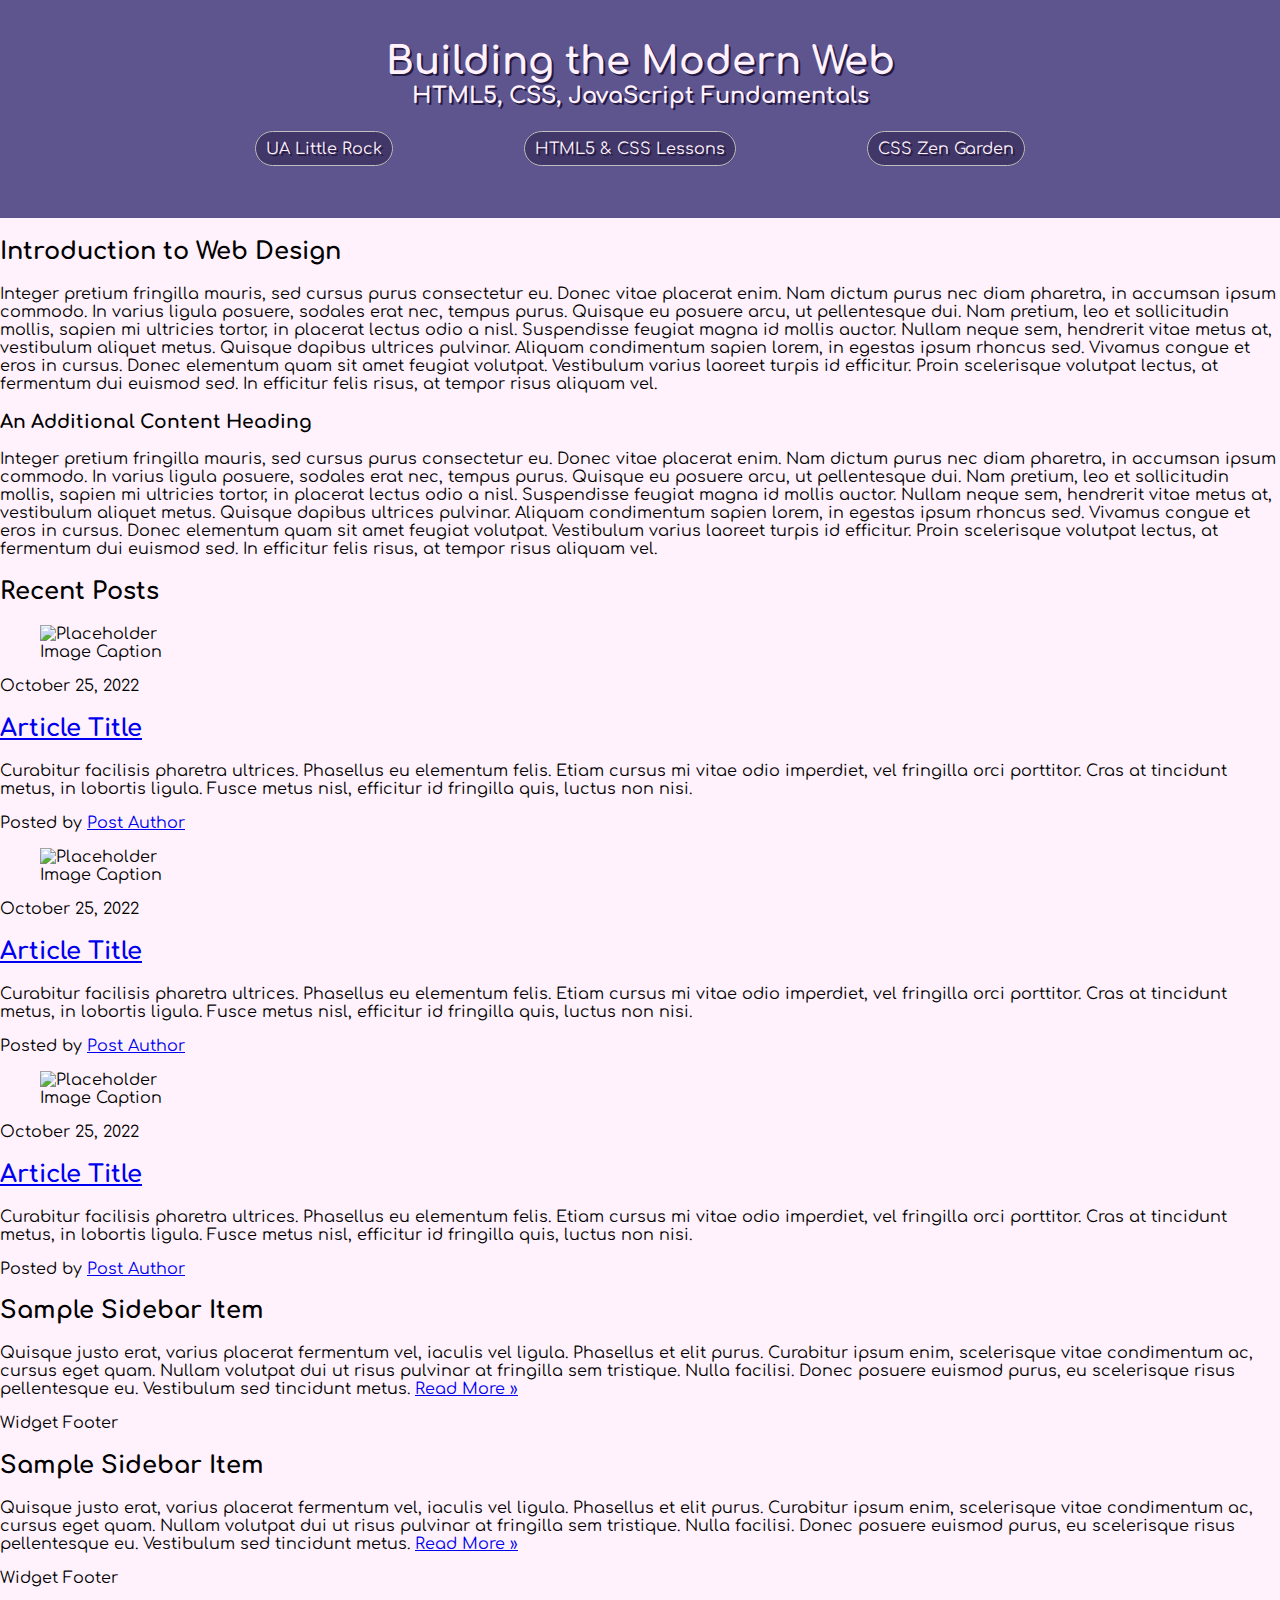
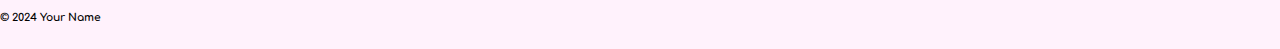
==== css-demo/index.html @ 504c539c "Added CSS to Header" ====
<!DOCTYPE html>
<html lang="en">
<head>
  <title>Web Technologies - CSS Demo</title>
  <meta charset="UTF-8">
  <meta name="description" content="Keyword rich narrative on site purpose">
  <meta name="author" content="Thomas Wallace">
  <link href="assets/css/style.css" rel="stylesheet">
  <link rel="preconnect" href="https://fonts.googleapis.com">
  <link rel="preconnect" href="https://fonts.gstatic.com" crossorigin>
  <link href="https://fonts.googleapis.com/css2?family=Comfortaa:wght@300..700&display=swap" rel="stylesheet">
</head>
<body>
  <main>
    <header role="banner" class="primary">
      <div class="hgroup">
        <h1><a href="index.html">Building the Modern Web</a></h1>
        <h2>HTML5, CSS, JavaScript Fundamentals</h2>
      </div>
      <nav role="navigation">
        <ul>
          <li><a href="https://ualr.edu/">UA Little Rock</a></li>
          <li><a href="http://learn.shayhowe.com/html-css/getting-to-know-html/">HTML5 & CSS Lessons</a></li>
          <li><a href="http://www.csszengarden.com/">CSS Zen Garden</a></li>
        </ul>
      </nav>
    </header>
    <section id="content" class="container">
      <h2>Introduction to Web Design</h2>
      <p>Integer pretium fringilla mauris, sed cursus purus consectetur eu. Donec vitae placerat enim. Nam dictum purus nec diam pharetra, in accumsan ipsum commodo. In varius ligula posuere, sodales erat nec, tempus purus. Quisque eu posuere arcu, ut pellentesque
        dui. Nam pretium, leo et sollicitudin mollis, sapien mi ultricies tortor, in placerat lectus odio a nisl. Suspendisse feugiat magna id mollis auctor. Nullam neque sem, hendrerit vitae metus at, vestibulum aliquet metus. Quisque dapibus ultrices
        pulvinar. Aliquam condimentum sapien lorem, in egestas ipsum rhoncus sed. Vivamus congue et eros in cursus. Donec elementum quam sit amet feugiat volutpat. Vestibulum varius laoreet turpis id efficitur. Proin scelerisque volutpat lectus, at fermentum
        dui euismod sed. In efficitur felis risus, at tempor risus aliquam vel.</p>
      <h3>An Additional Content Heading</h3>
      <p>Integer pretium fringilla mauris, sed cursus purus consectetur eu. Donec vitae placerat enim. Nam dictum purus nec diam pharetra, in accumsan ipsum commodo. In varius ligula posuere, sodales erat nec, tempus purus. Quisque eu posuere arcu, ut pellentesque
        dui. Nam pretium, leo et sollicitudin mollis, sapien mi ultricies tortor, in placerat lectus odio a nisl. Suspendisse feugiat magna id mollis auctor. Nullam neque sem, hendrerit vitae metus at, vestibulum aliquet metus. Quisque dapibus ultrices
        pulvinar. Aliquam condimentum sapien lorem, in egestas ipsum rhoncus sed. Vivamus congue et eros in cursus. Donec elementum quam sit amet feugiat volutpat. Vestibulum varius laoreet turpis id efficitur. Proin scelerisque volutpat lectus, at fermentum
        dui euismod sed. In efficitur felis risus, at tempor risus aliquam vel.</p>
    </section>
    <section id="blog" class="container">
      <h2>Recent Posts</h2>
      <article class="post">
        <figure>
          <img src="https://via.placeholder.com/300x200" alt="Placeholder">
          <figcaption>Image Caption</figcaption>
        </figure>
        <header>
          <time class="post-date" datetime="2022-10-25">October 25, 2022</time>
          <h2> <a href="#" rel="bookmark" title="link to this post">Article Title</a> </h2>
        </header>
        <div class="post-content">
          <p>Curabitur facilisis pharetra ultrices. Phasellus eu elementum felis. Etiam cursus mi vitae odio imperdiet, vel fringilla orci porttitor. Cras at tincidunt metus, in lobortis ligula. Fusce metus nisl, efficitur id fringilla quis, luctus non nisi.
          </p>
        </div>
        <footer class="post-meta"> Posted by <a href="#">Post Author</a></footer>
      </article>
      <article class="post">
        <figure>
          <img src="https://via.placeholder.com/300x200" alt="Placeholder">
          <figcaption>Image Caption</figcaption>
        </figure>
        <header>
          <time class="post-date" datetime="2022-10-25">October 25, 2022</time>
          <h2> <a href="#" rel="bookmark" title="link to this post">Article Title</a> </h2>
        </header>
        <div class="post-content">
          <p>Curabitur facilisis pharetra ultrices. Phasellus eu elementum felis. Etiam cursus mi vitae odio imperdiet, vel fringilla orci porttitor. Cras at tincidunt metus, in lobortis ligula. Fusce metus nisl, efficitur id fringilla quis, luctus non nisi.
          </p>
        </div>
        <footer class="post-meta"> Posted by <a href="#">Post Author</a></footer>
      </article>
      <article class="post">
        <figure>
          <img src="https://via.placeholder.com/300x200" alt="Placeholder">
          <figcaption>Image Caption</figcaption>
        </figure>
        <header>
          <time class="post-date" datetime="2022-10-25">October 25, 2022</time>
          <h2> <a href="#" rel="bookmark" title="link to this post">Article Title</a> </h2>
        </header>
        <div class="post-content">
          <p>Curabitur facilisis pharetra ultrices. Phasellus eu elementum felis. Etiam cursus mi vitae odio imperdiet, vel fringilla orci porttitor. Cras at tincidunt metus, in lobortis ligula. Fusce metus nisl, efficitur id fringilla quis, luctus non nisi.
          </p>
        </div>
        <footer class="post-meta"> Posted by <a href="#">Post Author</a></footer>
      </article>
    </section>
    <aside role="complementary">
      <div class="container">
        <article class="widget">
          <header>
            <h2>Sample Sidebar Item </h2>
          </header>
          <p>Quisque justo erat, varius placerat fermentum vel, iaculis vel ligula. Phasellus et elit purus. Curabitur ipsum enim, scelerisque vitae condimentum ac, cursus eget quam. Nullam volutpat dui ut risus pulvinar at fringilla sem tristique. Nulla facilisi.
            Donec posuere euismod purus, eu scelerisque risus pellentesque eu. Vestibulum sed tincidunt metus. <a href="#">Read More &raquo;</a></p>
          <footer>Widget Footer</footer>
        </article>
        <article class="widget">
          <header>
            <h2>Sample Sidebar Item </h2>
          </header>
          <p>Quisque justo erat, varius placerat fermentum vel, iaculis vel ligula. Phasellus et elit purus. Curabitur ipsum enim, scelerisque vitae condimentum ac, cursus eget quam. Nullam volutpat dui ut risus pulvinar at fringilla sem tristique. Nulla facilisi.
            Donec posuere euismod purus, eu scelerisque risus pellentesque eu. Vestibulum sed tincidunt metus. <a href="#">Read More &raquo;</a></p>
          <footer>Widget Footer</footer>
        </article>
      </div>
    </aside>
    <footer id="colophon" role="contentinfo">
      <h6>&copy; 2024 Your Name</h6>
    </footer>
  </main>
</body>

</html>
---- css-demo/assets/css/style.css ----
/* ----- CSS Demo ----- */

/*  ---------------Box Sizing-----------------  */

html {
    box-sizing: border-box;
  }
  *,
  *:before,
  *:after {
    box-sizing: inherit;
  }

  /* ------------- Global Styles --------------- */

  body{
    background:#fff2fc;
    font-family: "Comfortaa", sans-serif;
    margin:0
  }

  header.primary{
    background: #5e548e;
    color: #fff2fc;
    text-align: center;
    text-shadow: 2px 2px #231942;
    padding: 30px;
  }
  
  header.primary h1{
    font-size: 2.4rem;
    margin: 10px 0 0;
  }

  header.primary h1 a{
    color:#fff2fc;
    text-decoration: none;
  }

  header.primary h2{
    margin: 0;
    font-size: 1.4rem;
  }

  header.primary nav{
    max-width: 900px;
    margin: auto;
  }

  header.primary ul {
    padding: 15px 0;
    display: flex;
    flex-direction: row;
    justify-content: space-around; 
  }

  header.primary ul li{
    list-style-type: none;
  }

  header.primary nav a {
    color: #fff2fc;
    text-decoration: none;
    background-color: rgba(35, 25, 66, 0.5);
    padding: 7.5px 10px;
    border-radius: 20px;
    border: 1px solid #c0c0c0;
    transition: 0.4s;
  }

  header.primary nav a:hover{
    background-color: rgba(35, 25, 66, 0.8);
  }
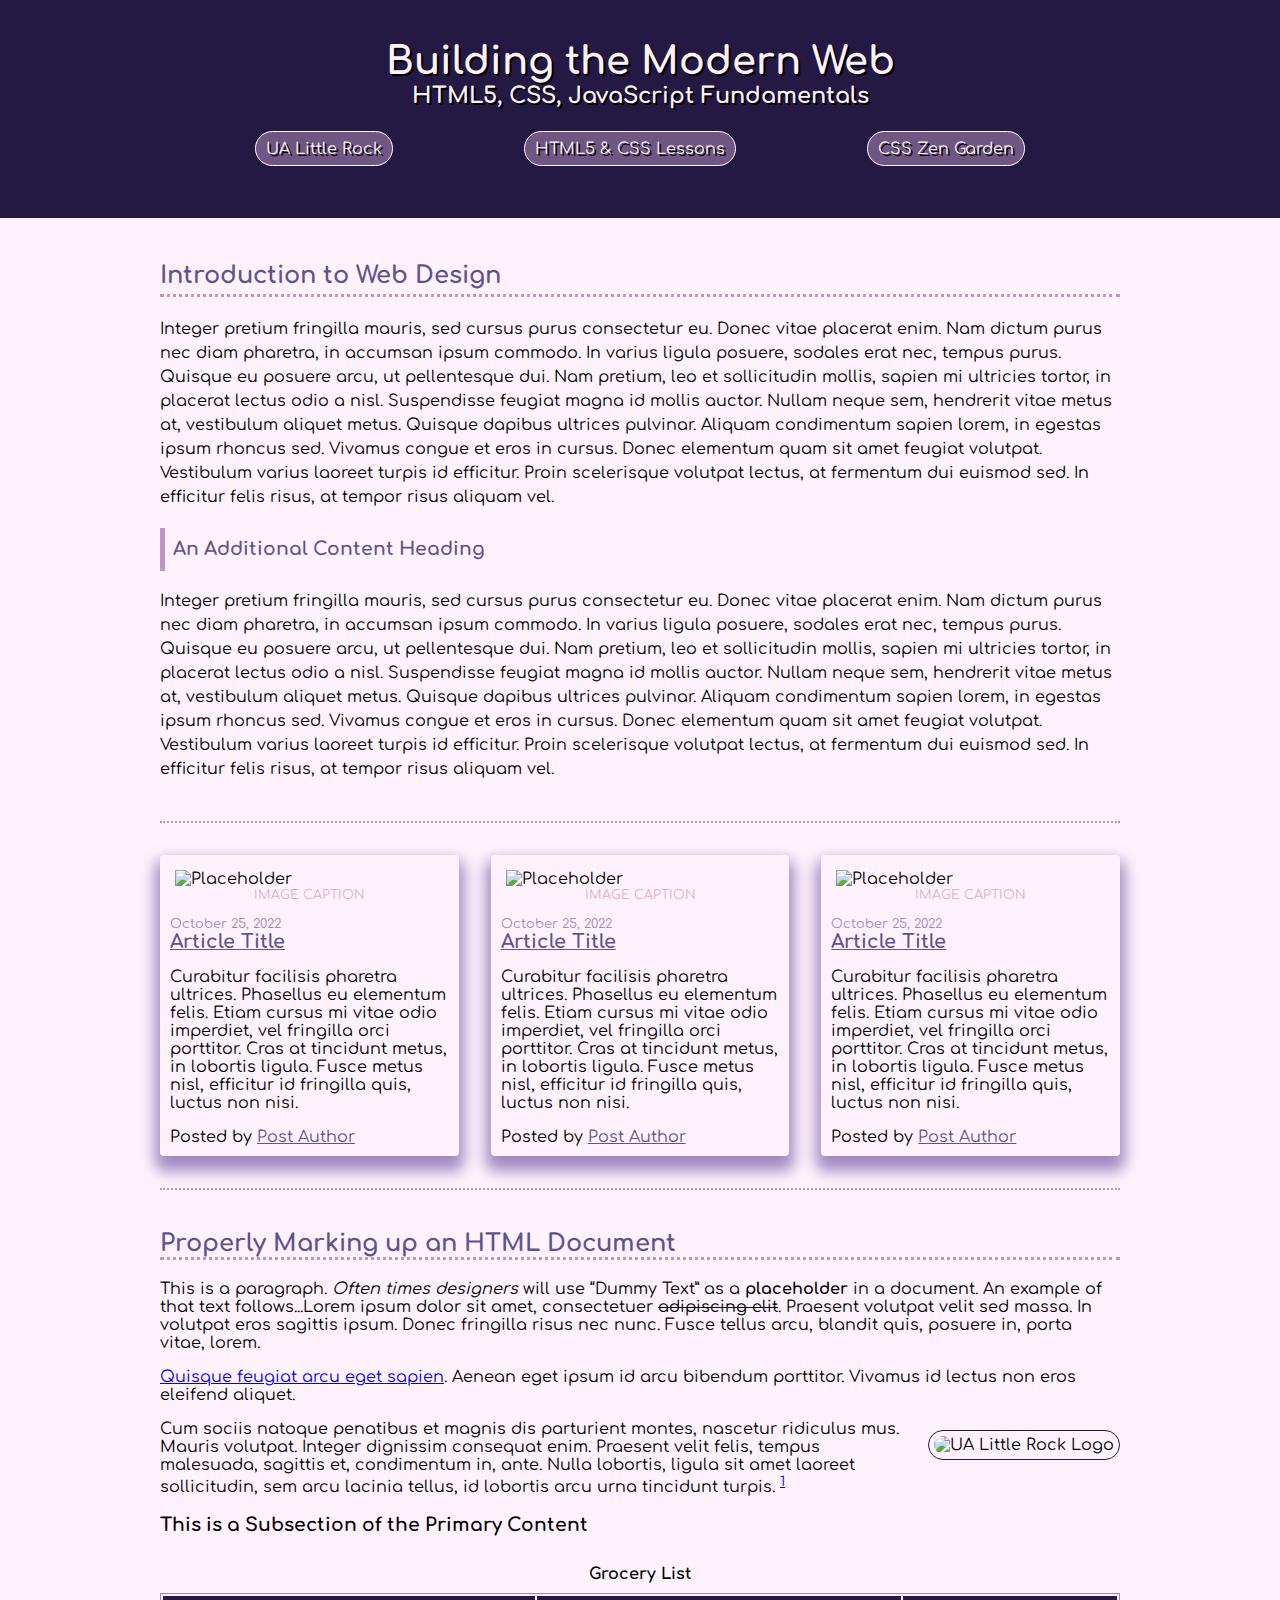
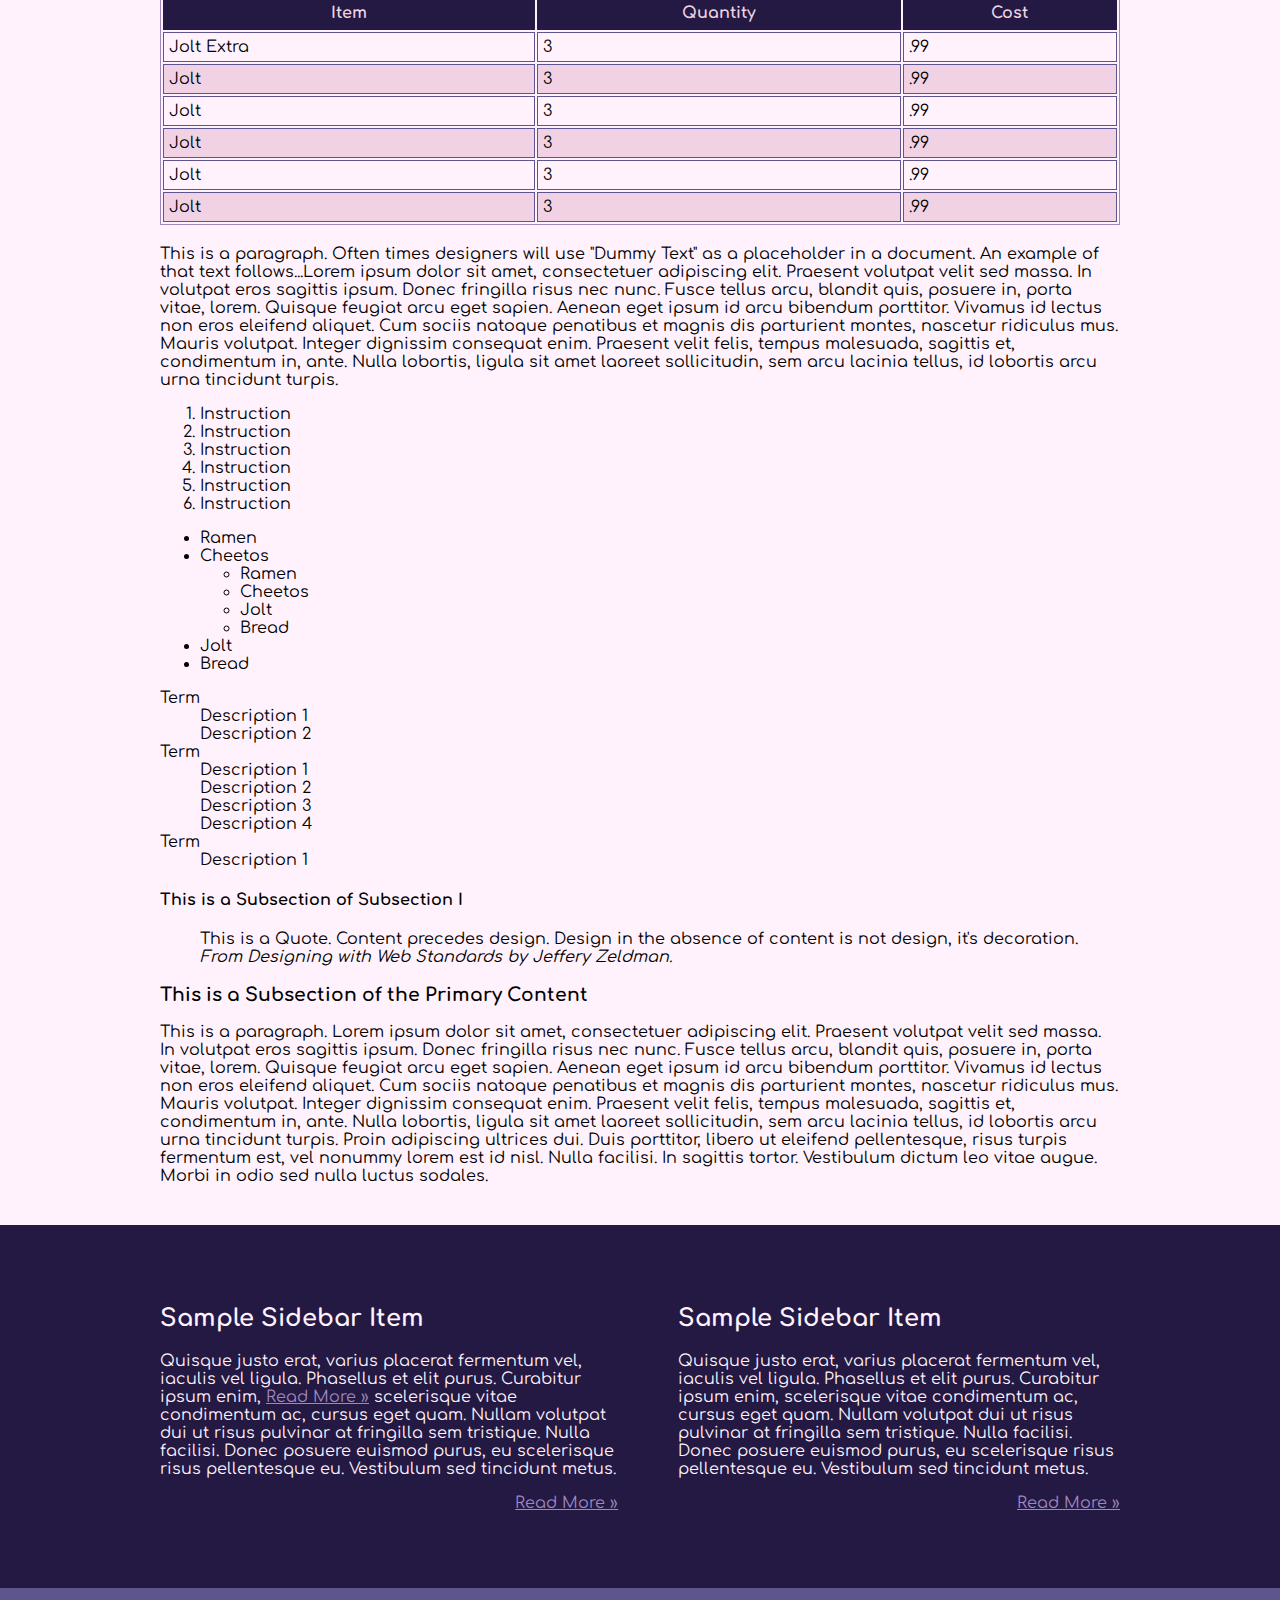
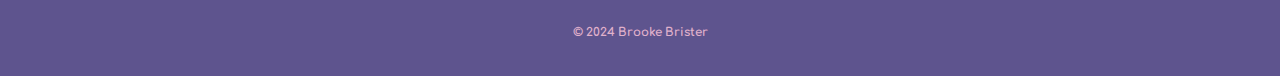
==== commit 1994d9b7: "Continued work on CSS Demo, up to class 12" ====
--- a/css-demo/index.html
+++ b/css-demo/index.html
@@ -38,7 +38,7 @@
         dui euismod sed. In efficitur felis risus, at tempor risus aliquam vel.</p>
     </section>
     <section id="blog" class="container">
-      <h2>Recent Posts</h2>
+      <!--<h2>Recent Posts</h2>-->
       <article class="post">
         <figure>
           <img src="https://via.placeholder.com/300x200" alt="Placeholder">
@@ -85,13 +85,127 @@
         <footer class="post-meta"> Posted by <a href="#">Post Author</a></footer>
       </article>
     </section>
+    <section id="practice" class="container">
+      <h2>Properly Marking up an HTML Document</h2>
+      <!--(Primary Content Heading)-->
+    
+      <p>This is a paragraph. <em>Often times designers</em> will use <q>Dummy Text</q> as a <strong>placeholder</strong> in a document. An example of that text follows...Lorem ipsum dolor sit amet, consectetuer <del>adipiscing elit</del>. Praesent volutpat
+        velit sed massa. In volutpat eros sagittis ipsum. Donec fringilla risus nec nunc. Fusce tellus arcu, blandit quis, posuere in, porta vitae, lorem.</p>
+    
+      <p> <a href="#">Quisque feugiat arcu eget sapien</a>. <span class="foo">Aenean</span> eget ipsum id arcu bibendum porttitor. Vivamus id lectus non eros eleifend aliquet.</p>
+      <p> <img src="https://thomaswallace.net/wp-content/uploads/2018/02/ualr.png" alt="UA Little Rock Logo" class="img-right"/>Cum sociis natoque penatibus et magnis dis parturient montes, nascetur ridiculus mus. Mauris volutpat. Integer dignissim consequat enim. Praesent velit felis,
+        tempus malesuada, sagittis et, condimentum in, ante. Nulla lobortis, ligula sit amet laoreet sollicitudin, sem arcu lacinia tellus, id lobortis arcu urna tincidunt turpis. <sup><a href="#">1</a></sup> </p>
+    
+      <h3>This is a Subsection of the Primary Content</h3>
+      <!-- (Subsection I)-->
+    
+      <table>
+        <caption>Grocery List</caption>
+        <thead>
+          <!--Design Time Attribute - Remove before Prodution-->
+          <tr>
+            <th scope="col">Item</th>
+            <th scope="col">Quantity</th>
+            <th scope="col">Cost</th>
+          </tr>
+        </thead>
+        <tr>
+          <td>Jolt Extra</td>
+          <td>3</td>
+          <td>.99</td>
+        </tr>
+        <tr>
+          <td>Jolt</td>
+          <td>3</td>
+          <td>.99</td>
+        </tr>
+        <tr>
+          <td>Jolt</td>
+          <td>3</td>
+          <td>.99</td>
+        </tr>
+        <tr>
+          <td>Jolt</td>
+          <td>3</td>
+          <td>.99</td>
+        </tr>
+        <tr>
+          <td>Jolt</td>
+          <td>3</td>
+          <td>.99</td>
+        </tr>
+        <tr>
+          <td>Jolt</td>
+          <td>3</td>
+          <td>.99</td>
+        </tr>
+      </table>
+    
+      <p>This is a paragraph. Often times designers will use "Dummy Text" as a placeholder in a document. An example of that text follows...Lorem ipsum dolor sit amet, consectetuer adipiscing elit. Praesent volutpat velit sed massa. In volutpat eros sagittis
+        ipsum. Donec fringilla risus nec nunc. Fusce tellus arcu, blandit quis, posuere in, porta vitae, lorem. Quisque feugiat arcu eget sapien. Aenean eget ipsum id arcu bibendum porttitor. Vivamus id lectus non eros eleifend aliquet. Cum sociis natoque
+        penatibus et magnis dis parturient montes, nascetur ridiculus mus. Mauris volutpat. Integer dignissim consequat enim. Praesent velit felis, tempus malesuada, sagittis et, condimentum in, ante. Nulla lobortis, ligula sit amet laoreet sollicitudin,
+        sem arcu lacinia tellus, id lobortis arcu urna tincidunt turpis.</p>
+    
+      <!--This is a list of instructions.-->
+    
+      <ol>
+        <li>Instruction</li>
+        <li>Instruction</li>
+        <li>Instruction</li>
+        <li>Instruction</li>
+        <li>Instruction</li>
+        <li>Instruction</li>
+      </ol>
+    
+      <!--This is a list of items to purchase at the grocery store.-->
+    
+      <ul>
+        <li>Ramen</li>
+        <li>Cheetos
+          <ul>
+            <li>Ramen</li>
+            <li>Cheetos</li>
+            <li>Jolt</li>
+            <li>Bread</li>
+          </ul>
+        </li>
+        <li>Jolt</li>
+        <li>Bread</li>
+      </ul>
+    
+      <!--This is an Example of how we should mark up a term and its description(s)-->
+      <dl>
+        <dt>Term</dt>
+        <dd>Description 1</dd>
+        <dd>Description 2</dd>
+        <dt>Term</dt>
+        <dd>Description 1</dd>
+        <dd>Description 2</dd>
+        <dd>Description 3</dd>
+        <dd>Description 4</dd>
+        <dt>Term</dt>
+        <dd>Description 1</dd>
+      </dl>
+    
+      <h4>This is a Subsection of Subsection I</h4>
+    
+      <blockquote>This is a Quote. Content precedes design. Design in the absence of content is not design, it's decoration. <cite>From Designing with Web Standards by Jeffery Zeldman.</cite></blockquote>
+    
+      <h3>This is a Subsection of the Primary Content</h3>
+      <!--(Subsection II)-->
+    
+      <p>This is a paragraph. Lorem ipsum dolor sit amet, consectetuer adipiscing elit. Praesent volutpat velit sed massa. In volutpat eros sagittis ipsum. Donec fringilla risus nec nunc. Fusce tellus arcu, blandit quis, posuere in, porta vitae, lorem. Quisque
+        feugiat arcu eget sapien. Aenean eget ipsum id arcu bibendum porttitor. Vivamus id lectus non eros eleifend aliquet. Cum sociis natoque penatibus et magnis dis parturient montes, nascetur ridiculus mus. Mauris volutpat. Integer dignissim consequat
+        enim. Praesent velit felis, tempus malesuada, sagittis et, condimentum in, ante. Nulla lobortis, ligula sit amet laoreet sollicitudin, sem arcu lacinia tellus, id lobortis arcu urna tincidunt turpis. Proin adipiscing ultrices dui. Duis porttitor,
+        libero ut eleifend pellentesque, risus turpis fermentum est, vel nonummy lorem est id nisl. Nulla facilisi. In sagittis tortor. Vestibulum dictum leo vitae augue. Morbi in odio sed nulla luctus sodales.</p>
+    </section>
     <aside role="complementary">
       <div class="container">
         <article class="widget">
           <header>
             <h2>Sample Sidebar Item </h2>
           </header>
-          <p>Quisque justo erat, varius placerat fermentum vel, iaculis vel ligula. Phasellus et elit purus. Curabitur ipsum enim, scelerisque vitae condimentum ac, cursus eget quam. Nullam volutpat dui ut risus pulvinar at fringilla sem tristique. Nulla facilisi.
+          <p>Quisque justo erat, varius placerat fermentum vel, iaculis vel ligula. Phasellus et elit purus. Curabitur ipsum enim, <a href="#">Read More &raquo;</a> scelerisque vitae condimentum ac, cursus eget quam. Nullam volutpat dui ut risus pulvinar at fringilla sem tristique. Nulla facilisi.
             Donec posuere euismod purus, eu scelerisque risus pellentesque eu. Vestibulum sed tincidunt metus. <a href="#">Read More &raquo;</a></p>
           <footer>Widget Footer</footer>
         </article>
@@ -106,7 +220,7 @@
       </div>
     </aside>
     <footer id="colophon" role="contentinfo">
-      <h6>&copy; 2024 Your Name</h6>
+      <h6>&copy; 2024 Brooke Brister</h6>
     </footer>
   </main>
 </body>
--- a/css-demo/assets/css/style.css
+++ b/css-demo/assets/css/style.css
@@ -1,4 +1,6 @@
 /* ----- CSS Demo ----- */
+
+
 
 /*  ---------------Box Sizing-----------------  */
 
@@ -11,7 +13,43 @@
     box-sizing: inherit;
   }
 
-  /* ------------- Global Styles --------------- */
+  /* ----------------Responsive Images -----------------*/
+img{
+  max-width: 100%;
+}
+/* ---------- Utility Classes -------------- */
+
+.container{
+  max-width: 960px;
+  width: 80vw;
+  margin: 40px auto;
+}
+
+.img-right{
+  float:right;
+  margin: 10px 0 10px 20px;
+  border: 1px solid #231942;
+  padding: 5px;
+  border-radius: 50px;
+}
+
+.img-left{
+  float:left;
+  margin: 10px 20px 10px 0px;
+  border: 1px solid #231942;
+  padding: 5px;
+  border-radius: 50px;
+}
+
+.img-center{
+  display: block;
+  margin: 20px auto;
+  border: 1px solid #231942;
+  padding: 5px;
+  border-radius: 50px;
+}
+
+/* ------------- Global Styles --------------- */
 
   body{
     background:#fff2fc;
@@ -20,10 +58,10 @@
   }
 
   header.primary{
-    background: #5e548e;
+    background: #231942;
     color: #fff2fc;
     text-align: center;
-    text-shadow: 2px 2px #231942;
+    text-shadow: 2px 2px #000000;
     padding: 30px;
   }
   
@@ -61,13 +99,168 @@
   header.primary nav a {
     color: #fff2fc;
     text-decoration: none;
-    background-color: rgba(35, 25, 66, 0.5);
+    background-color: rgba(190, 149, 196, 0.5);
     padding: 7.5px 10px;
     border-radius: 20px;
-    border: 1px solid #c0c0c0;
+    border: 1px solid #fff2fc;
     transition: 0.4s;
   }
 
   header.primary nav a:hover{
-    background-color: rgba(35, 25, 66, 0.8);
-  }+    background-color: rgba(0, 0, 0, 0.8);
+  }
+
+  #content{
+    line-height:1.5;
+  }
+
+  #content h2{
+    color: #5e548e;
+    border-bottom: 3px dotted #be95c4;
+  }
+
+  #content h3{
+    color: #5e548e;
+    border-left: 5px solid #be95c4;
+    padding: 7.5px;
+  }
+
+  #blog{
+    display: flex;
+    flex-direction: row;
+    justify-content: space-around;
+    gap: 2rem;
+    border-bottom:2px dotted #be95c4;
+    padding: 2rem 0;
+    border-top: 2px dotted #be95c4;
+    
+  }
+
+  #blog .post{
+    box-shadow: 0px 10px 15px 5px #9f88c0;
+    padding: 10px;
+    border-radius: 4px;
+    font-size: 1rem;
+    transition: .3s;
+
+  }
+
+  #blog figure{
+    margin: 5px;
+  }
+
+  #blog figcaption{
+    text-transform: uppercase;
+    font-size: .8rem;
+    text-align: center;
+    color: #e0b1cb;
+  }
+
+  #blog header{
+    padding-top: 10px;
+    font-size: .8rem;
+    color:#9f88c0
+  }
+
+  #blog header h2{
+    margin: 0;
+  }
+
+  #blog a{
+    color:#5e548e;
+  }
+
+  
+  #blog .post:hover{
+    box-shadow: 0px 20px 15px 10px #9f88c0;
+  }
+
+  #practice h2{
+    color: #5e548e;
+    border-bottom: 3px dotted #be95c4;
+  }
+
+  table{
+    border: 1px solid #9f88c0;
+    width: 100%;
+    margin: 20px 0;
+  }
+
+  caption{
+    font-weight: bold;
+    margin: 10px;
+  }
+
+  th{
+    background-color:#231942;
+    color: #f0d2e4;
+    padding: 8px;
+  }
+
+  tr:nth-child(even){
+    background:#f0d2e4;
+  }
+
+  td{
+    border: 1px solid #5e548e;
+    padding: 5px;
+  }
+
+
+  aside[role="complementary"]{
+    background-color: #231942;
+    color:#fff2fc;
+    padding:1.25rem;
+  }
+  
+  aside .container{
+    display:flex;
+    flex-direction:row;
+    justify-content:center;
+    gap:60px;
+  }
+  
+  aside .container a{
+      color:#9f88c0;
+  }
+  
+  aside .container a:last-of-type{
+    display:block;
+  
+    text-align:right;
+    margin-top: 1rem;
+  }
+  
+  aside .widget footer{
+    display:none;
+  }
+
+  #colophon{
+    background-color: #5e548e;
+    text-align: center;
+    padding: 10px;
+    color:#e0b1cb;
+    font-size: 1.1rem;
+  }
+
+
+
+
+
+
+
+
+
+
+  @media screen and (max-width:600px) {
+    header.primary ul {
+      flex-direction: column;
+      gap:10px;
+
+  }
+  header.primary nav a{
+    display:block;
+    max-width:250px;
+    margin:auto;
+  }
+}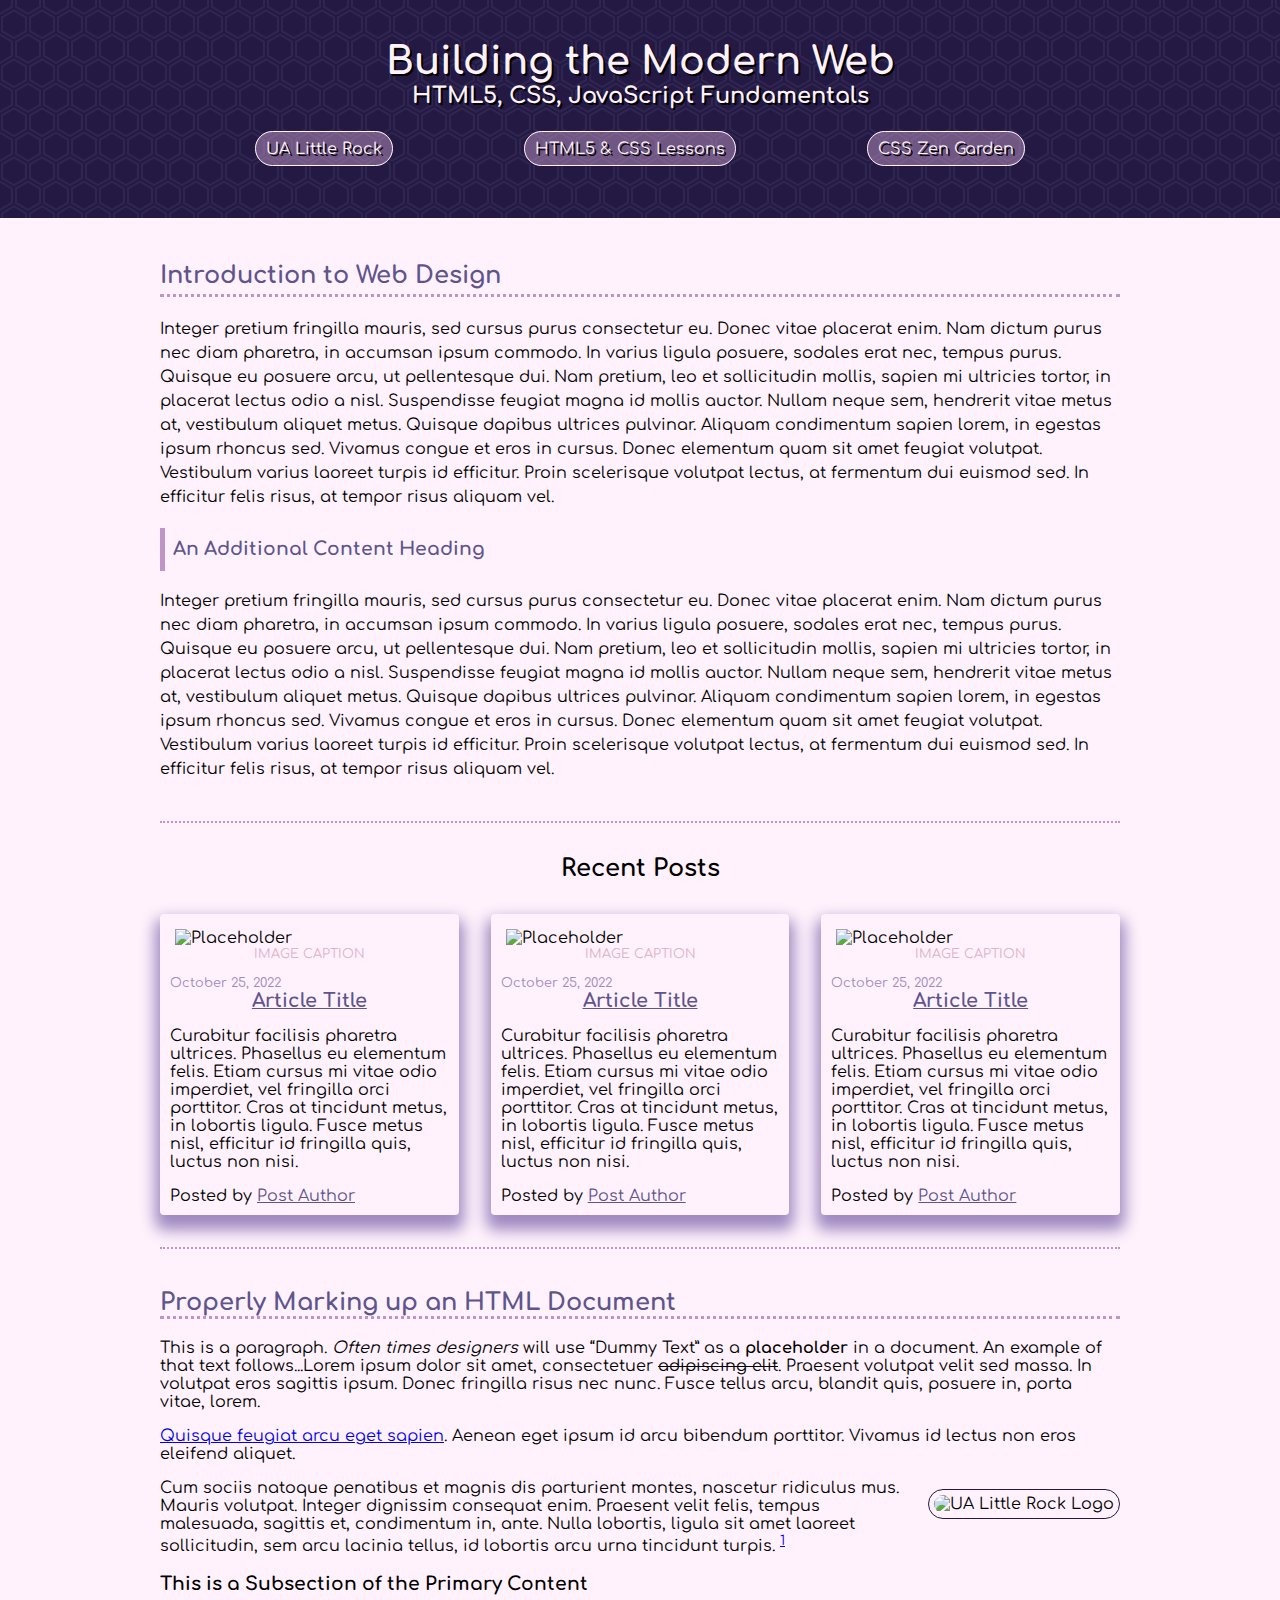
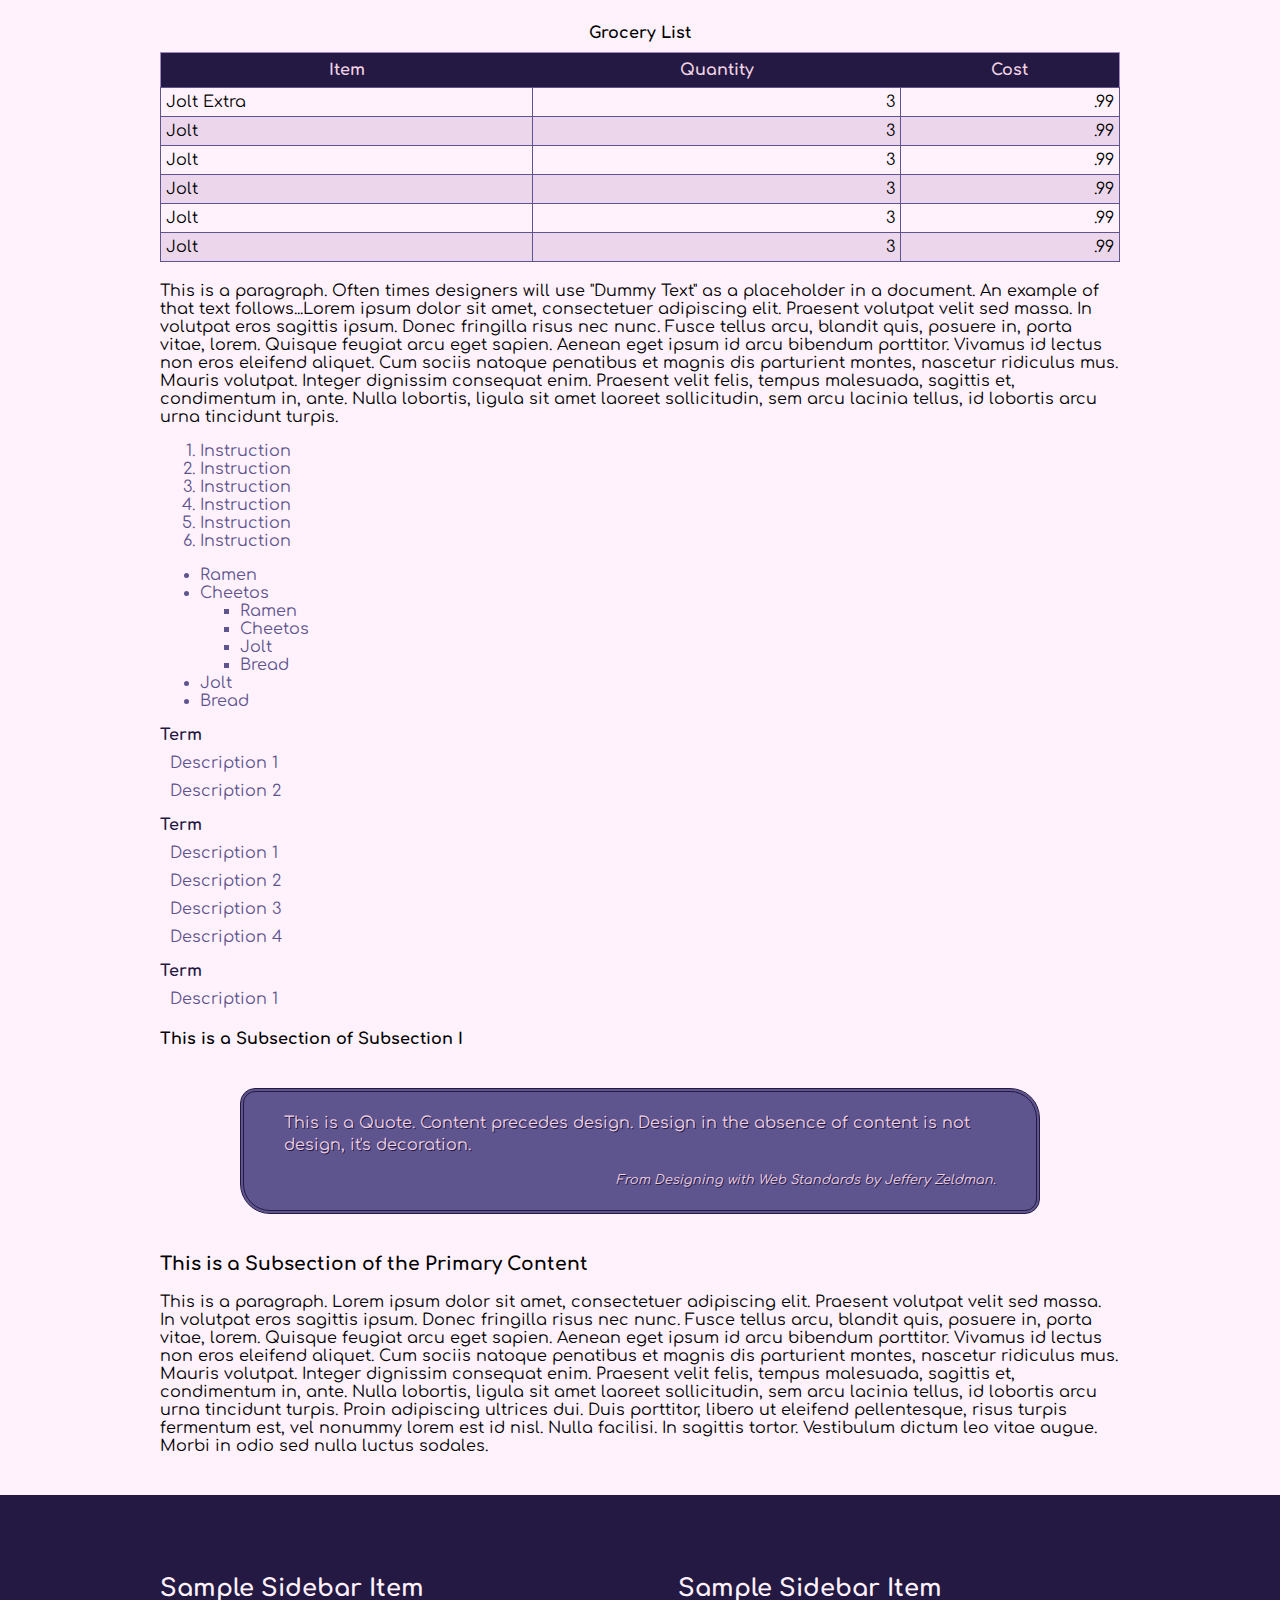
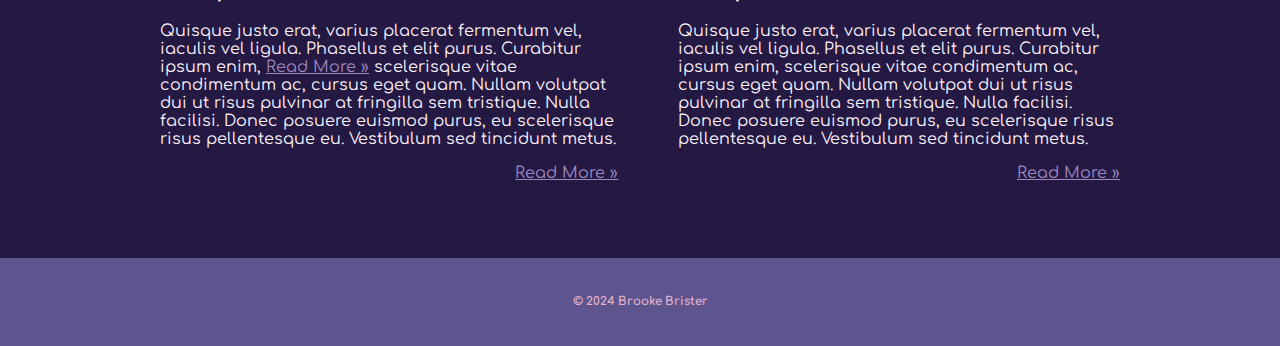
==== commit 403d1cc2: "Finished Class 13" ====
--- a/css-demo/index.html
+++ b/css-demo/index.html
@@ -38,7 +38,7 @@
         dui euismod sed. In efficitur felis risus, at tempor risus aliquam vel.</p>
     </section>
     <section id="blog" class="container">
-      <!--<h2>Recent Posts</h2>-->
+      <h2>Recent Posts</h2>
       <article class="post">
         <figure>
           <img src="https://via.placeholder.com/300x200" alt="Placeholder">
--- a/css-demo/assets/css/style.css
+++ b/css-demo/assets/css/style.css
@@ -1,6 +1,4 @@
 /* ----- CSS Demo ----- */
-
-
 
 /*  ---------------Box Sizing-----------------  */
 
@@ -14,9 +12,11 @@
   }
 
   /* ----------------Responsive Images -----------------*/
+
 img{
   max-width: 100%;
 }
+
 /* ---------- Utility Classes -------------- */
 
 .container{
@@ -57,8 +57,13 @@
     margin:0
   }
 
+  /* Background Example 
+  background: no-repeat center/50% url("../img/kitten.webp");
+  */
+
   header.primary{
-    background: #231942;
+    background-color: #231942;
+background-image: url("data:image/svg+xml,%3Csvg xmlns='http://www.w3.org/2000/svg' width='28' height='49' viewBox='0 0 28 49'%3E%3Cg fill-rule='evenodd'%3E%3Cg id='hexagons' fill='%235e548e' fill-opacity='0.2' fill-rule='nonzero'%3E%3Cpath d='M13.99 9.25l13 7.5v15l-13 7.5L1 31.75v-15l12.99-7.5zM3 17.9v12.7l10.99 6.34 11-6.35V17.9l-11-6.34L3 17.9zM0 15l12.98-7.5V0h-2v6.35L0 12.69v2.3zm0 18.5L12.98 41v8h-2v-6.85L0 35.81v-2.3zM15 0v7.5L27.99 15H28v-2.31h-.01L17 6.35V0h-2zm0 49v-8l12.99-7.5H28v2.31h-.01L17 42.15V49h-2z'/%3E%3C/g%3E%3C/g%3E%3C/svg%3E");
     color: #fff2fc;
     text-align: center;
     text-shadow: 2px 2px #000000;
@@ -133,7 +138,14 @@
     border-bottom:2px dotted #be95c4;
     padding: 2rem 0;
     border-top: 2px dotted #be95c4;
+    flex-wrap: wrap;
     
+  }
+
+  #blog h2 {
+    flex:0 0 100%;
+    margin: 0;
+    text-align: center;
   }
 
   #blog .post{
@@ -142,6 +154,7 @@
     border-radius: 4px;
     font-size: 1rem;
     transition: .3s;
+    flex: 1;
 
   }
 
@@ -184,6 +197,7 @@
     border: 1px solid #9f88c0;
     width: 100%;
     margin: 20px 0;
+    border-collapse: collapse;
   }
 
   caption{
@@ -198,12 +212,65 @@
   }
 
   tr:nth-child(even){
-    background:#f0d2e4;
+    background: rgba(190, 149, 196, .3);
+  }
+
+  tr:hover{
+    background-color: rgba(159, 134, 192, .5);
   }
 
   td{
     border: 1px solid #5e548e;
     padding: 5px;
+  }
+
+  td:nth-child(n+2) {
+    text-align: right;
+  }
+
+  #practice ol{
+    color:#5e548e
+  }
+
+  #practice ul{
+    color:#5e548e;
+  }
+
+  #practice ul ul{
+    list-style-type: square;
+    color:#5e548e;
+  }
+
+  dl dt{
+    font-weight:bold;
+    color:#231942
+  }
+
+  dl dd{
+    margin: 10px;
+    color: #5e548e
+  }
+
+  dd + dt{
+    margin-top: 1rem;
+  }
+
+  #practice blockquote{
+    border: 4px double #231942;
+    padding: 20px 40px;
+    margin: 40px 80px;
+    border-radius: 15px 30px;
+    background-color: #5e548e;
+    color: #f0d2e4;
+    line-height: 1.4;
+    text-shadow: 1px 1px #231942
+  }
+
+  #practice blockquote cite{
+    display: block;
+    text-align: right;
+    font-size: .8rem;
+    margin-top: 1rem;
   }
 
 
